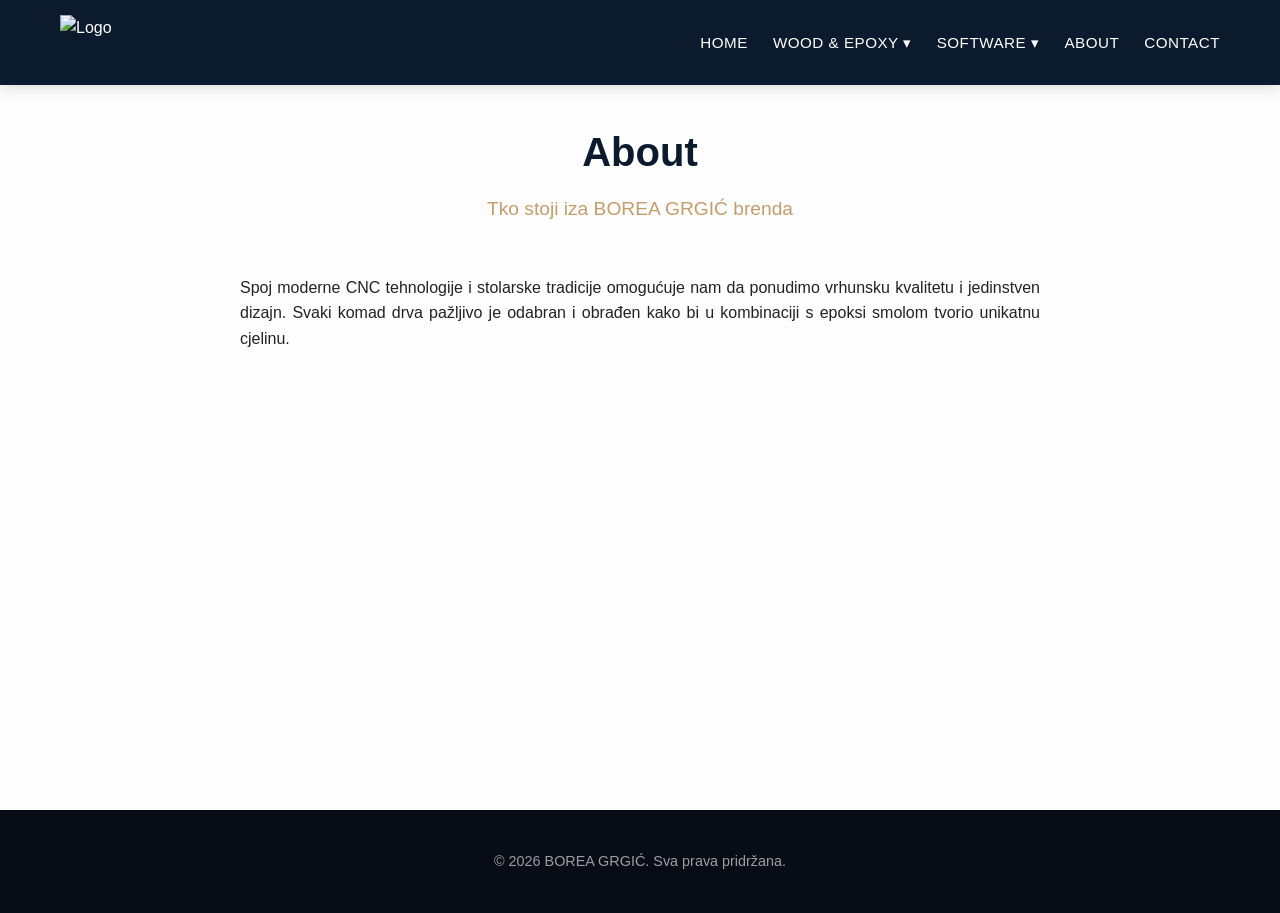
==== about.html @ da2ab9a7 "BoreaGrgicWeb v1.0" ====
<!DOCTYPE html>
<html lang="hr">
<head>
    <meta charset="UTF-8">
    <meta name="viewport" content="width=device-width, initial-scale=1.0">
    <title>BOREA GRGIĆ | O nama</title>
    <link rel="stylesheet" href="css/style.css">
</head>
<body>
    <!-- KOPIRANI HEADER -->
    <header>
        <nav>
            <a href="index.html" class="logo"><img src="assets/logo.png" alt="Logo"></a>
            <div class="menu-toggle" id="mobile-menu-toggle"><span></span><span></span><span></span></div>
            <ul class="nav-links" id="nav-links-menu">
                <li><a href="index.html">HOME</a></li>
                <li><a href="wood-epoxy.html">WOOD & EPOXY ▾</a>
                    <ul class="dropdown-menu">
                        <li><a href="wood-epoxy.html#products">Products</a></li>
                        <li><a href="wood-epoxy.html#gallery">Gallery</a></li>
                        <li><a href="wood-epoxy.html#custom">Custom Orders</a></li>
                    </ul>
                </li>
                <li><a href="software.html">SOFTWARE ▾</a>
                    <ul class="dropdown-menu">
                        <li><a href="software.html">ProbeXYZ.dll</a></li>
                    </ul>
                </li>
                <li><a href="about.html">ABOUT</a></li>
                <li><a href="contact.html">CONTACT</a></li>
            </ul>
        </nav>
    </header>

    <main>
        <div class="page-header">
            <h1>About</h1>
            <h2>Tko stoji iza BOREA GRGIĆ brenda</h2>
        </div>
        <div style="max-width: 800px; margin: 0 auto; text-align: justify;">
            <p>Spoj moderne CNC tehnologije i stolarske tradicije omogućuje nam da ponudimo vrhunsku kvalitetu i jedinstven dizajn. Svaki komad drva pažljivo je odabran i obrađen kako bi u kombinaciji s epoksi smolom tvorio unikatnu cjelinu.</p>
        </div>
    </main>

    <footer><p>&copy; 2026 BOREA GRGIĆ. Sva prava pridržana.</p></footer>
    <script src="js/main.js"></script>
</body>
</html>
---- css/style.css ----
/* --- ZAJEDNIČKI STILOVI & RESET --- */
:root {
    --primary-color: #0c1a2e; /* Duboka plava / epoxy ton */
    --accent-gold: #c39d6b;   /* Topli ton drva / zlato */
    --text-dark: #222222;
    --text-light: #ffffff;
    --bg-light: #fdfdfd;
    --bg-alt: #f7f9fa;
    --font-main: 'Segoe UI', -apple-system, BlinkMacSystemFont, sans-serif;
    --transition: all 0.3s ease;
    --shadow: 0 4px 20px rgba(0, 0, 0, 0.08);
}

* { box-sizing: border-box; margin: 0; padding: 0; }
body {
    font-family: var(--font-main);
    color: var(--text-dark);
    background-color: var(--bg-light);
    line-height: 1.6;
}

a { text-decoration: none; color: inherit; transition: var(--transition); }
ul { list-style: none; }
img { max-width: 100%; display: block; }

/* --- NAVIGACIJA (Zajednička za sve HTML datoteke) --- */
header {
    background: var(--primary-color);
    color: var(--text-light);
    position: fixed;
    top: 0;
    width: 100%;
    z-index: 1000;
    box-shadow: 0 2px 15px rgba(0,0,0,0.15);
}

nav {
    max-width: 1200px;
    margin: 0 auto;
    padding: 15px 20px;
    display: flex;
    justify-content: space-between;
    align-items: center;
}

.logo img { height: 55px; width: auto; }
.nav-links { display: flex; align-items: center; gap: 25px; }
.nav-links > li { position: relative; padding: 10px 0; }
.nav-links a { font-size: 0.95rem; font-weight: 500; letter-spacing: 0.5px; }
.nav-links a:hover, .nav-links li:hover > a { color: var(--accent-gold); }

/* Dropdown */
.dropdown-menu {
    position: absolute;
    top: 100%;
    left: 50%;
    transform: translateX(-50%) translateY(10px);
    background: var(--primary-color);
    min-width: 200px;
    box-shadow: var(--shadow);
    border-radius: 6px;
    padding: 10px 0;
    opacity: 0;
    visibility: hidden;
    transition: var(--transition);
    border-top: 3px solid var(--accent-gold);
}

.dropdown-menu li a { padding: 10px 20px; display: block; font-size: 0.85rem; color: rgba(255, 255, 255, 0.85); }
.dropdown-menu li a:hover { background: rgba(195, 157, 107, 0.15); color: var(--accent-gold); }
.nav-links li:hover .dropdown-menu { opacity: 1; visibility: visible; transform: translateX(-50%) translateY(0); }

/* Mobilni izbornik */
.menu-toggle { display: none; flex-direction: column; gap: 5px; cursor: pointer; }
.menu-toggle span { width: 25px; height: 3px; background-color: var(--text-light); transition: var(--transition); }

/* --- STRUKTURA STRANICA --- */
main { max-width: 1200px; margin: 120px auto 60px auto; padding: 0 20px; min-height: 70vh; }
.page-header { text-align: center; margin-bottom: 50px; }
.page-header h1 { font-size: 2.5rem; color: var(--primary-color); margin-bottom: 10px; }
.page-header h2 { font-size: 1.2rem; color: var(--accent-gold); font-weight: 400; }

/* Grid sustav za asortiman */
.grid-3 { display: grid; grid-template-columns: repeat(auto-fit, minmax(300px, 1fr)); gap: 30px; margin-top: 40px; }
.card { background: var(--bg-alt); padding: 30px; border-radius: 8px; box-shadow: var(--shadow); border-left: 3px solid var(--accent-gold); }
.card h3 { color: var(--primary-color); margin-bottom: 15px; }

/* --- SOFTWARE SPECIFIČNO --- */
.software-layout { display: grid; grid-template-columns: 1.1fr 0.9fr; gap: 50px; align-items: start; }
.main-view { background: #eaeef2; aspect-ratio: 16/10; border-radius: 8px; display: flex; align-items: center; justify-content: center; color: #778899; }
.thumbs-holder { display: grid; grid-template-columns: repeat(3, 1fr); gap: 15px; margin-top: 15px; }
.thumb-box { background: #eaeef2; aspect-ratio: 16/10; border-radius: 4px; display: flex; align-items: center; justify-content: center; font-size: 0.8rem; color: #999; }
.checkout-card { background: var(--bg-alt); padding: 40px; border-radius: 8px; border-top: 4px solid var(--accent-gold); box-shadow: var(--shadow); margin-top: 25px; }
.price-tag { font-size: 2.2rem; font-weight: 700; color: var(--primary-color); margin: 15px 0; }
.btn-stack { display: flex; flex-direction: column; gap: 15px; }

/* Gumbi */
.btn { display: inline-block; padding: 12px 30px; border-radius: 4px; font-weight: 600; text-transform: uppercase; font-size: 0.85rem; text-align: center; cursor: pointer; border: 2px solid transparent; }
.btn-solid { background: var(--primary-color); color: var(--text-light); }
.btn-outline { background: transparent; color: var(--primary-color); border-color: var(--primary-color); }
.btn-hero { border-color: var(--accent-gold); color: var(--accent-gold); border-radius: 30px; margin-top: 20px; }
.btn-hero:hover { background: var(--accent-gold); color: var(--primary-color); }

/* --- FOOTER --- */
footer { background: #060d17; color: rgba(255, 255, 255, 0.6); padding: 40px 20px; text-align: center; font-size: 0.9rem; }

/* --- MOBILNE KOD MODIFIKACIJE --- */
@media (max-width: 768px) {
    .menu-toggle { display: flex; }
    .nav-links { position: absolute; top: 100%; left: 0; right: 0; background: var(--primary-color); flex-direction: column; gap: 0; width: 100%; max-height: 0; overflow: hidden; transition: var(--transition); }
    .nav-links.active { max-height: 400px; }
    .nav-links > li { width: 100%; text-align: center; padding: 15px 0; border-bottom: 1px solid rgba(255,255,255,0.05); }
    .dropdown-menu { position: static; transform: none; opacity: 1; visibility: visible; background: rgba(0, 0, 0, 0.2); display: none; }
    .nav-links li:hover .dropdown-menu { display: block; }
    .software-layout { grid-template-columns: 1fr; }
}
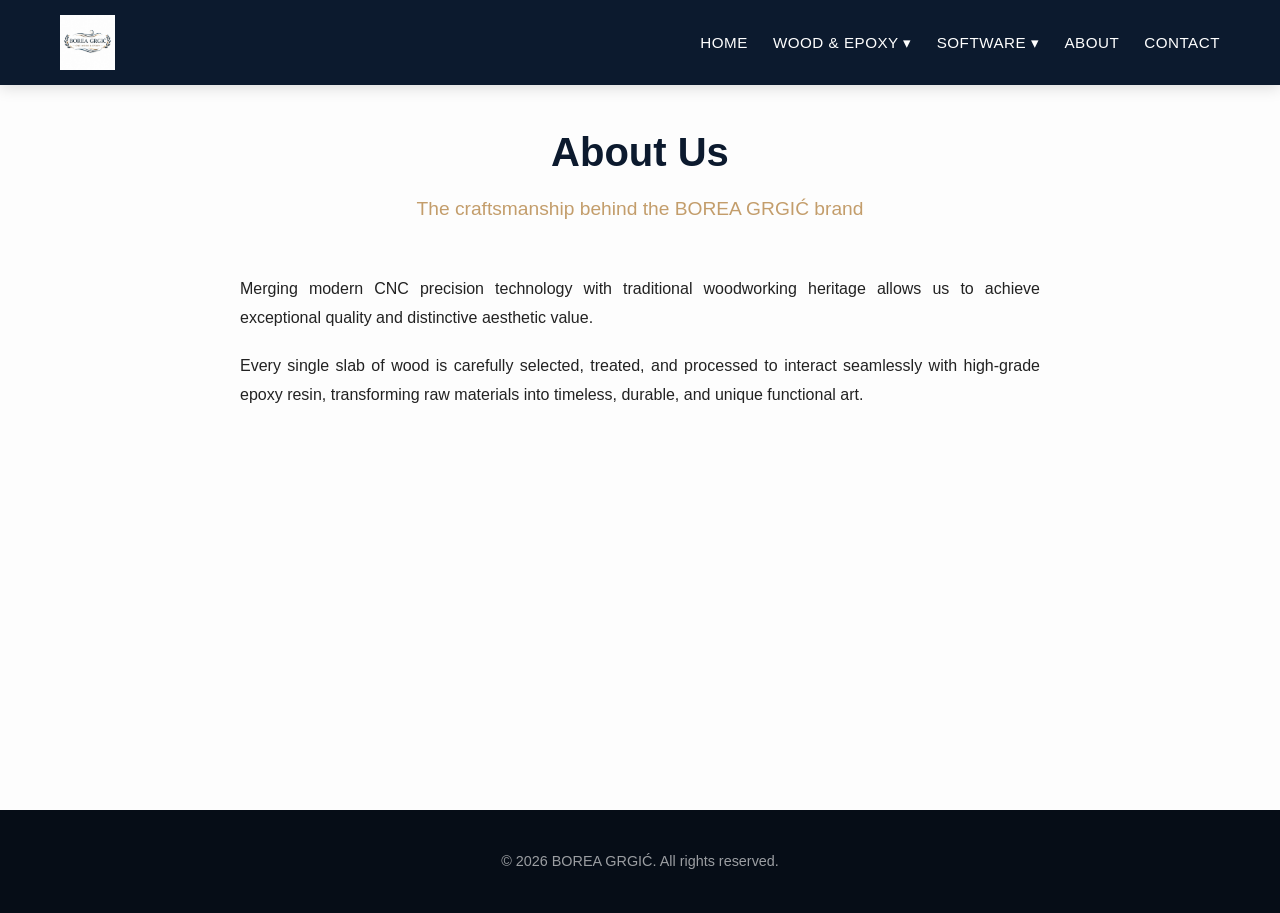
==== commit 46c49289: "v1.005" ====
--- a/about.html
+++ b/about.html
@@ -1,16 +1,16 @@
 <!DOCTYPE html>
-<html lang="hr">
+<html lang="en">
 <head>
     <meta charset="UTF-8">
     <meta name="viewport" content="width=device-width, initial-scale=1.0">
-    <title>BOREA GRGIĆ | O nama</title>
+    <title>BOREA GRGIĆ | About Us</title>
     <link rel="stylesheet" href="css/style.css">
 </head>
 <body>
-    <!-- KOPIRANI HEADER -->
+    <!-- HEADER -->
     <header>
         <nav>
-            <a href="index.html" class="logo"><img src="assets/logo.png" alt="Logo"></a>
+            <a href="index.html" class="logo"><img src="assets/logo.png" alt="Borea Grgić Logo"></a>
             <div class="menu-toggle" id="mobile-menu-toggle"><span></span><span></span><span></span></div>
             <ul class="nav-links" id="nav-links-menu">
                 <li><a href="index.html">HOME</a></li>
@@ -34,15 +34,20 @@
 
     <main>
         <div class="page-header">
-            <h1>About</h1>
-            <h2>Tko stoji iza BOREA GRGIĆ brenda</h2>
+            <h1>About Us</h1>
+            <h2>The craftsmanship behind the BOREA GRGIĆ brand</h2>
         </div>
-        <div style="max-width: 800px; margin: 0 auto; text-align: justify;">
-            <p>Spoj moderne CNC tehnologije i stolarske tradicije omogućuje nam da ponudimo vrhunsku kvalitetu i jedinstven dizajn. Svaki komad drva pažljivo je odabran i obrađen kako bi u kombinaciji s epoksi smolom tvorio unikatnu cjelinu.</p>
+        <div style="max-width: 800px; margin: 0 auto; text-align: justify; line-height: 1.8;">
+            <p style="margin-bottom: 20px;">
+                Merging modern CNC precision technology with traditional woodworking heritage allows us to achieve exceptional quality and distinctive aesthetic value. 
+            </p>
+            <p>
+                Every single slab of wood is carefully selected, treated, and processed to interact seamlessly with high-grade epoxy resin, transforming raw materials into timeless, durable, and unique functional art.
+            </p>
         </div>
     </main>
 
-    <footer><p>&copy; 2026 BOREA GRGIĆ. Sva prava pridržana.</p></footer>
+    <footer><p>&copy; 2026 BOREA GRGIĆ. All rights reserved.</p></footer>
     <script src="js/main.js"></script>
 </body>
 </html>
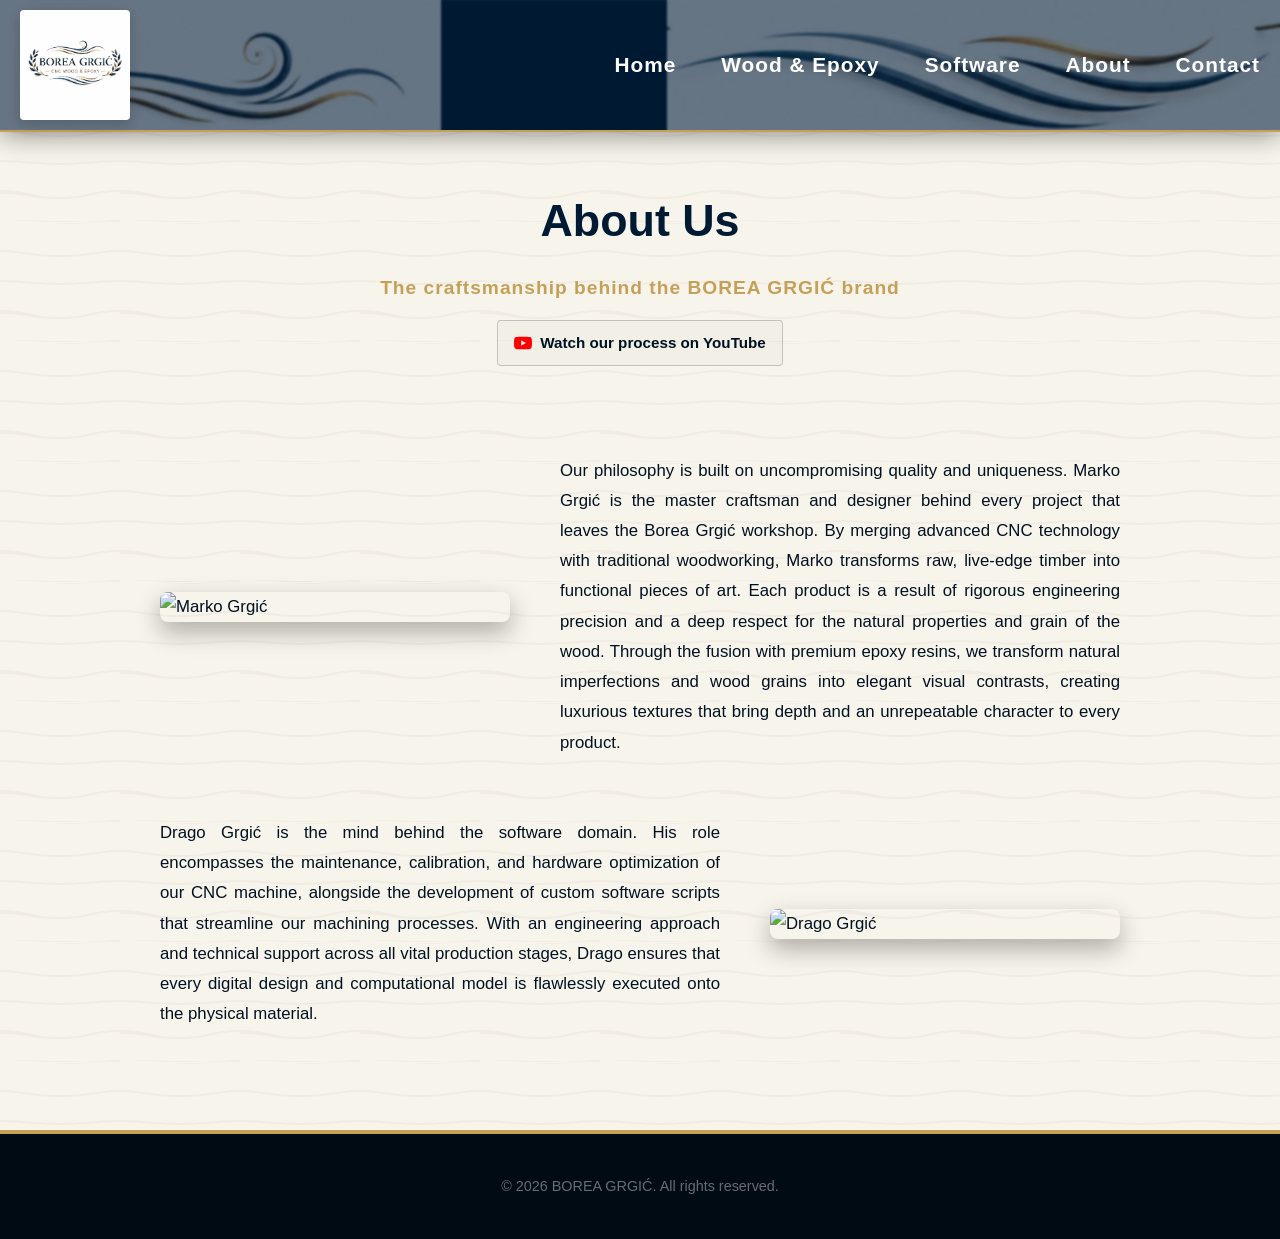
==== commit 2824565d: "Update about.html" ====
--- a/about.html
+++ b/about.html
@@ -1,53 +1,67 @@
 <!DOCTYPE html>
 <html lang="en">
 <head>
-    <meta charset="UTF-8">
-    <meta name="viewport" content="width=device-width, initial-scale=1.0">
-    <title>BOREA GRGIĆ | About Us</title>
-    <link rel="stylesheet" href="css/style.css">
+  <!-- Google tag (gtag.js) -->
+  <script async src="https://www.googletagmanager.com/gtag/js?id=G-9T2H0MJBL7"></script>
+  <script>
+    window.dataLayer = window.dataLayer || [];
+    function gtag() { dataLayer.push(arguments); }
+    gtag('js', new Date());
+
+    gtag('config', 'G-9T2H0MJBL7');
+  </script>
+  <meta charset="UTF-8">
+  <meta name="viewport" content="width=device-width, initial-scale=1.0">
+  <title>BOREA GRGIĆ | About Us</title>
+  <link rel="stylesheet" href="css/style.css">
 </head>
 <body>
-    <!-- HEADER -->
-    <header>
-        <nav>
-            <a href="index.html" class="logo"><img src="assets/logo.png" alt="Borea Grgić Logo"></a>
-            <div class="menu-toggle" id="mobile-menu-toggle"><span></span><span></span><span></span></div>
-            <ul class="nav-links" id="nav-links-menu">
-                <li><a href="index.html">HOME</a></li>
-                <li><a href="wood-epoxy.html">WOOD & EPOXY ▾</a>
-                    <ul class="dropdown-menu">
-                        <li><a href="wood-epoxy.html#products">Products</a></li>
-                        <li><a href="wood-epoxy.html#gallery">Gallery</a></li>
-                        <li><a href="wood-epoxy.html#custom">Custom Orders</a></li>
-                    </ul>
-                </li>
-                <li><a href="software.html">SOFTWARE ▾</a>
-                    <ul class="dropdown-menu">
-                        <li><a href="software.html">ProbeXYZ.dll</a></li>
-                    </ul>
-                </li>
-                <li><a href="about.html">ABOUT</a></li>
-                <li><a href="contact.html">CONTACT</a></li>
-            </ul>
-        </nav>
-    </header>
+  <main>
+    <div class="page-header">
+      <h1>About Us</h1>
+      <h2>The craftsmanship behind the BOREA GRGIĆ brand</h2>
 
-    <main>
-        <div class="page-header">
-            <h1>About Us</h1>
-            <h2>The craftsmanship behind the BOREA GRGIĆ brand</h2>
+      <!-- YouTube Kanal Link -->
+      <div class="youtube-link-holder" style="margin-top: 15px;">
+        <a href="https://www.youtube.com/@Borea_Grgic" target="_blank" rel="noopener" style="display: inline-flex; align-items: center; gap: 8px; color: #001122; font-weight: bold; text-decoration: none; font-size: 0.95rem; border: 1px solid rgba(0, 17, 34, 0.2); padding: 8px 16px; border-radius: 4px; background: rgba(0, 0, 0, 0.02); transition: all 0.2s ease;">
+          <svg width="18" height="18" viewBox="0 0 24 24" fill="#ff0000" style="vertical-align: middle;">
+            <path d="M23.498 6.186a3.016 3.016 0 0 0-2.122-2.136C19.505 3.545 12 3.545 12 3.545s-7.505 0-9.377.505A3.017 3.017 0 0 0 .502 6.186C0 8.07 0 12 0 12s0 3.93.502 5.814a3.016 3.016 0 0 0 2.122 2.136c1.871.505 9.376.505 9.376.505s7.505 0 9.377-.505a3.015 3.015 0 0 0 2.122-2.136C24 15.93 24 12 24 12s0-3.93-.502-5.814zM9.545 15.568V8.432L15.818 12l-6.273 3.568z" />
+          </svg>
+          Watch our process on YouTube
+        </a>
+      </div>
+    </div>
+
+    <div class="about-container">
+      <section class="about-profile">
+        <div class="profile-image">
+          <img src="assets/Marko1.jpg" alt="Marko Grgić">
         </div>
-        <div style="max-width: 800px; margin: 0 auto; text-align: justify; line-height: 1.8;">
-            <p style="margin-bottom: 20px;">
-                Merging modern CNC precision technology with traditional woodworking heritage allows us to achieve exceptional quality and distinctive aesthetic value. 
-            </p>
-            <p>
-                Every single slab of wood is carefully selected, treated, and processed to interact seamlessly with high-grade epoxy resin, transforming raw materials into timeless, durable, and unique functional art.
-            </p>
+        <div class="profile-text">
+          <p>
+            Our philosophy is built on uncompromising quality and uniqueness. Marko Grgić is the master craftsman and designer behind every project that leaves the Borea Grgić workshop. By merging advanced CNC technology with traditional woodworking, Marko transforms raw, live-edge timber into functional pieces of art. Each product is a result of rigorous engineering precision and a deep respect for the natural properties and grain of the wood. Through the fusion with premium epoxy resins, we transform natural imperfections and wood grains into elegant visual contrasts, creating luxurious textures that bring depth and an unrepeatable character to every product.
+          </p>
         </div>
-    </main>
+      </section>
 
-    <footer><p>&copy; 2026 BOREA GRGIĆ. All rights reserved.</p></footer>
-    <script src="js/main.js"></script>
+      <section class="about-profile reversed">
+        <div class="profile-image">
+          <img src="assets/Drago2.png" alt="Drago Grgić">
+        </div>
+        <div class="profile-text">
+          <p>
+            Drago Grgić is the mind behind the software domain.
+            His role encompasses the maintenance, calibration, and hardware optimization of our CNC machine,
+            alongside the development of custom software scripts that streamline our machining processes.
+            With an engineering approach and technical support across all vital production stages,
+            Drago ensures that every digital design and computational model is flawlessly executed onto the physical material.
+          </p>
+        </div>
+      </section>
+    </div>
+  </main>
+  <footer><p>&copy; 2026 BOREA GRGIĆ. All rights reserved.</p></footer>
+  <script src="js/main.js"></script>
+  <script src="js/navigacija.js"></script>
 </body>
 </html>
--- a/css/style.css
+++ b/css/style.css
@@ -1,116 +1,512 @@
-/* --- ZAJEDNIČKI STILOVI & RESET --- */
+/* --- VRIJEDNOSTI I BOJE (Potpuna kontrola nad izolacijom teksta) --- */
 :root {
-    --primary-color: #0c1a2e; /* Duboka plava / epoxy ton */
-    --accent-gold: #c39d6b;   /* Topli ton drva / zlato */
-    --text-dark: #222222;
-    --text-light: #ffffff;
-    --bg-light: #fdfdfd;
-    --bg-alt: #f7f9fa;
-    --font-main: 'Segoe UI', -apple-system, BlinkMacSystemFont, sans-serif;
-    --transition: all 0.3s ease;
-    --shadow: 0 4px 20px rgba(0, 0, 0, 0.08);
-}
-
-* { box-sizing: border-box; margin: 0; padding: 0; }
+  --primary-blue: #001a33; /* Duboka, sjajna modra */
+  --wood-medium-dark: #3a2211; /* Zadržana varijabla radi kompatibilnosti */
+  --accent-gold: #c5a059; /* Elegantna zlatna */
+  --text-dark: #000000; /* Glavna slova na stranici su sada CRNA */
+  --text-light: #ffffff; /* Svijetli tekst za elemente na plavoj podlozi */
+  --transition: all 0.3s ease;
+  --shadow: 0 4px 20px rgba(0, 0, 0, 0.3);
+}
+
+* {
+  box-sizing: border-box;
+  margin: 0;
+  padding: 0;
+}
+
 body {
-    font-family: var(--font-main);
+  font-family: 'Segoe UI', Tahoma, Geneva, Verdana, sans-serif; /* ili tvoj postojeći font */
+  background-color: #f7f5f0; /* tvoja postojeća krem podloga */
+  /* GLOBALNE POSTAVKE ZA TEKST NA SVIM STRANICAMA */
+  color: #001122 !important; /* Tamna plavo-crna boja za maksimalnu čitljivost */
+  font-size: 1.05rem; /* Idealna, ujednačena veličina slova */
+  line-height: 1.8; /* Odličan prored za ugodno čitanje */
+  /* GLAVNA PODLOGA S UZORKOM DRVA (Inline SVG bešavni godovi drva preko blage bež podloge) */
+  background-color: #f7f4eb;
+  background-image: url("data:image/svg+xml,%3Csvg xmlns='http://www.w3.org/2000/svg' width='120' height='120' viewBox='0 0 120 120'%3E%3Cpath d='M0 10c20 0 30 5 60 5s40-5 60-5v2c-20 0-30 5-60 5S20 12 0 12zm0 30c20 0 40 3 60 3s40-3 60-3v2c-20 0-40 3-60 3S20 42 0 42zm0 30c30 0 30 7 60 7s30-7 60-7v2c-30 0-30 7-60 7S30 74 0 74zm0 30c15 0 35 2 60 2s45-2 60-2v2c-15 0-35 2-60 2s45-2 60-2z' fill='%233a2211' fill-opacity='0.035'/%3E%3C/svg%3E");
+}
+
+h1, h2, h3, h4 {
+  color: #001122; /* Ista tamna boja za sve naslove na webu */
+}
+
+.gallery-holder .main-view img {
+  width: 100%;
+  height: auto;
+  border-radius: 6px;
+  box-shadow: 0 4px 15px rgba(0,0,0,0.1);
+}
+
+.thumbs-holder {
+  display: flex;
+  gap: 10px;
+  margin-top: 10px;
+}
+
+.thumb-box {
+  flex: 1;
+  cursor: pointer;
+  border: 2px solid transparent;
+  border-radius: 4px;
+  overflow: hidden;
+  transition: border-color 0.2s;
+}
+
+  .thumb-box:hover {
+    border-color: #001122; /* Tvoja tamna boja iz body-ja označava fokus */
+  }
+
+  .thumb-box img {
+    width: 100%;
+    height: auto;
+    display: block;
+    object-fit: cover;
+  }
+
+
+a {
+  text-decoration: none;
+  color: inherit;
+  transition: var(--transition);
+}
+
+ul {
+  list-style: none;
+}
+
+img {
+  max-width: 100%;
+  display: block;
+}
+
+/* --- NAVIGACIJSKA TRAKA S "POSIJANIM" VALOVIMA IZ LOGOTIPA ---- */
+header {
+  position: fixed;
+  top: 0;
+  width: 100%;
+  z-index: 1000;
+  /* Osnovna tamno plava podloga */
+  background-color: var(--primary-blue);
+  /* Ovdje "sijemo" elemente iz logotipa: wave_top s lijeve strane, wave_bottom s desne strane */
+  background-image: url('../assets/wave_top.png'), url('../assets/wave_bottom.png');
+  background-position: left center, right center;
+  background-repeat: no-repeat, no-repeat;
+  background-size: contain, contain; /* Prilagođava se visini navigacije */
+
+  border-bottom: 2px solid var(--accent-gold);
+  box-shadow: 0 4px 25px rgba(0, 0, 0, 0.4), inset 0 1px 0 rgba(255, 255, 255, 0.1);
+}
+
+nav {
+  max-width: 1300px;
+  margin: 0 auto;
+  padding: 10px 20px;
+  display: flex;
+  justify-content: space-between;
+  align-items: center;
+  /* Lagani poluprozirni sloj da tekst preko posijanih valova ostane čitljiv */
+  background: rgba(0, 26, 51, 0.6);
+  backdrop-filter: blur(1px);
+}
+
+.logo img {
+  height: 110px;
+  width: auto;
+  border-radius: 4px;
+  box-shadow: 0 4px 15px rgba(0,0,0,0.2);
+}
+
+/* Izolirani linkovi unutar navigacije kako se ne bi miješali s crnim slovima body-ja */
+.nav-links {
+  display: flex;
+  align-items: center;
+  gap: 45px;
+}
+
+  .nav-links > li {
+    position: relative;
+    padding: 15px 0;
+  }
+
+  .nav-links a {
+    font-size: 1.3rem; /* Povećano s 0.95rem radi bolje uočljivosti */
+    font-weight: 600;
+    letter-spacing: 1px;
+    color: var(--text-light) !important;
+    white-space: nowrap;
+  }
+
+    .nav-links a:hover, .nav-links li:hover > a {
+      color: var(--accent-gold) !important;
+    }
+
+/* Dropdown izbornik - NETAKNUTA ORIGINALNA STRUKTURA I POZICIJA */
+.dropdown-menu {
+  position: absolute;
+  top: 100%;
+  left: 50%;
+  transform: translateX(-50%) translateY(10px);
+  background: #001122;
+  min-width: 200px;
+  box-shadow: 0 8px 30px rgba(0,0,0,0.5);
+  border-radius: 6px;
+  padding: 10px 0;
+  opacity: 0;
+  visibility: hidden;
+  transition: var(--transition);
+  border-top: 3px solid var(--accent-gold);
+}
+
+  .dropdown-menu li a {
+    padding: 10px 20px;
+    display: block;
+    font-size: 0.85rem;
+    color: rgba(255, 255, 255, 0.9) !important;
+    white-space: nowrap; /* SPREČAVA PRELAMANJE UNUTAR DROPDOWNA */
+  }
+
+    .dropdown-menu li a:hover {
+      background: rgba(197, 160, 89, 0.2);
+      color: var(--accent-gold) !important;
+    }
+
+.nav-links li:hover .dropdown-menu {
+  opacity: 1;
+  visibility: visible;
+  transform: translateX(-50%) translateY(0);
+}
+
+/* Mobilni hamburger */
+.menu-toggle {
+  display: none;
+  flex-direction: column;
+  gap: 5px;
+  cursor: pointer;
+}
+
+  .menu-toggle span {
+    width: 25px;
+    height: 3px;
+    background-color: var(--text-light);
+    transition: var(--transition);
+  }
+
+/* --- STRUKTURA SADRŽAJA --- */
+main {
+  max-width: 1200px;
+  margin: 180px auto 60px auto;
+  padding: 0 20px;
+  min-height: 70vh;
+}
+
+.page-header {
+  text-align: center;
+  margin-bottom: 50px;
+}
+
+  .page-header h1 {
+    font-size: 2.8rem;
+    color: var(--primary-blue);
+    margin-bottom: 10px;
+    font-weight: 700;
+    text-shadow: none;
+  }
+  /* Prebačeno u plavu radi čitljivosti na čistom drvu */
+  .page-header h2 {
+    font-size: 1.2rem;
+    color: var(--accent-gold);
+    font-weight: 600;
+    letter-spacing: 1px;
+  }
+
+.grid-3 {
+  display: grid;
+  grid-template-columns: repeat(auto-fit, minmax(300px, 1fr));
+  gap: 30px;
+  margin-top: 40px;
+}
+
+.card {
+  background: rgba(255, 255, 255, 0.85);
+  backdrop-filter: blur(4px);
+  padding: 30px;
+  border-radius: 8px;
+  box-shadow: var(--shadow);
+  border-top: 4px solid var(--accent-gold);
+  border-left: 1px solid rgba(0,0,0,0.05);
+}
+
+  .card h3 {
+    color: var(--accent-gold);
+    margin-bottom: 15px;
+  }
+
+  .card p {
     color: var(--text-dark);
-    background-color: var(--bg-light);
-    line-height: 1.6;
-}
-
-a { text-decoration: none; color: inherit; transition: var(--transition); }
-ul { list-style: none; }
-img { max-width: 100%; display: block; }
-
-/* --- NAVIGACIJA (Zajednička za sve HTML datoteke) --- */
-header {
-    background: var(--primary-color);
+  }
+/* Osiguran crni tekst u karticama */
+
+/* Software Stranica Layout */
+.software-layout {
+  display: grid;
+  grid-template-columns: 1.1fr 0.9fr;
+  gap: 50px;
+  align-items: start;
+}
+
+.main-view {
+  background: rgba(255, 255, 255, 0.7);
+  aspect-ratio: 16/10;
+  border-radius: 8px;
+  display: flex;
+  align-items: center;
+  justify-content: center;
+  color: var(--text-dark);
+  border: 1px dashed var(--accent-gold);
+}
+
+.thumbs-holder {
+  display: grid;
+  grid-template-columns: repeat(3, 1fr);
+  gap: 15px;
+  margin-top: 15px;
+}
+
+.thumb-box {
+  background: rgba(255, 255, 255, 0.7);
+  aspect-ratio: 16/10;
+  border-radius: 4px;
+  display: flex;
+  align-items: center;
+  justify-content: center;
+  font-size: 0.8rem;
+  color: var(--text-dark);
+}
+
+.checkout-card {
+  background: linear-gradient(180deg, #00264d 0%, #001122 100%);
+  color: var(--text-light);
+  padding: 40px;
+  border-radius: 8px;
+  border-top: 4px solid var(--accent-gold);
+  box-shadow: 0 10px 30px rgba(0,0,0,0.3);
+  margin-top: 25px;
+  border: 1px solid rgba(255,255,255,0.1);
+}
+
+  .checkout-card h3 {
     color: var(--text-light);
-    position: fixed;
-    top: 0;
+  }
+
+.price-tag {
+  font-size: 2.5rem;
+  font-weight: 700;
+  color: var(--accent-gold);
+  margin: 15px 0;
+}
+
+.btn-stack {
+  display: flex;
+  flex-direction: column;
+  gap: 15px;
+}
+
+/* Gumbi */
+.btn {
+  display: inline-block;
+  padding: 12px 30px;
+  border-radius: 4px;
+  font-weight: 700;
+  text-transform: uppercase;
+  font-size: 0.85rem;
+  text-align: center;
+  cursor: pointer;
+  border: 2px solid transparent;
+}
+
+.btn-solid {
+  background: var(--accent-gold);
+  color: #000;
+}
+
+  .btn-solid:hover {
+    background: #ffe07d;
+  }
+
+.btn-outline {
+  background: transparent;
+  color: var(--text-light);
+  border-color: var(--text-light);
+}
+
+  .btn-outline:hover {
+    background: var(--text-light);
+    color: var(--primary-blue);
+  }
+
+.btn-hero {
+  border-color: var(--accent-gold);
+  color: var(--accent-gold);
+  border-radius: 30px;
+  margin-top: 20px;
+}
+
+  .btn-hero:hover {
+    background: var(--accent-gold);
+    color: #000;
+  }
+
+footer {
+  background: #000b14;
+  color: rgba(255, 255, 255, 0.4);
+  padding: 40px 20px;
+  text-align: center;
+  font-size: 0.9rem;
+  border-top: 4px solid var(--accent-gold);
+}
+
+/* --- ABOUT PAGE STYLOVI (PC ŠIRINA) --- */
+.about-container {
+  max-width: 1000px;
+  margin: 0 auto;
+  padding: 40px 20px;
+  display: flex;
+  flex-direction: column;
+  gap: 60px; /* Razmak između dvije sekcije */
+}
+
+.about-profile {
+  display: flex;
+  align-items: center;
+  gap: 50px; /* Razmak između slike i teksta */
+}
+
+  /* Cik-cak efekt za PC: svaka druga sekcija okreće mjesta slici i tekstu */
+  .about-profile.reversed {
+    flex-direction: row-reverse;
+  }
+
+.profile-image {
+  flex: 0 0 350px; /* Fiksna širina za sliku na PC-ju */
+}
+
+  .profile-image img {
     width: 100%;
-    z-index: 1000;
-    box-shadow: 0 2px 15px rgba(0,0,0,0.15);
-}
-
-nav {
-    max-width: 1200px;
-    margin: 0 auto;
-    padding: 15px 20px;
+    height: auto;
+    border-radius: 8px; /* Blago zaobljeni rubovi za moderniji izgled */
+    box-shadow: 0 10px 25px rgba(0, 0, 0, 0.3); /* Elegantna sjena */
+    object-fit: cover;
+  }
+
+.profile-text {
+  flex: 1;
+}
+
+  .profile-text p {
+    text-align: justify;
+    line-height: 1.8;
+    margin: 0;
+  }
+
+/* ==========================================
+   RESPONZIVNOST & MOBILNI MENI (ZAMIJENI OD OVDJE DO KRAJA DATOTEKE)
+   ========================================== */
+@media (max-width: 768px) {
+  .menu-toggle {
     display: flex;
-    justify-content: space-between;
-    align-items: center;
-}
-
-.logo img { height: 55px; width: auto; }
-.nav-links { display: flex; align-items: center; gap: 25px; }
-.nav-links > li { position: relative; padding: 10px 0; }
-.nav-links a { font-size: 0.95rem; font-weight: 500; letter-spacing: 0.5px; }
-.nav-links a:hover, .nav-links li:hover > a { color: var(--accent-gold); }
-
-/* Dropdown */
-.dropdown-menu {
+  }
+
+  .nav-links {
     position: absolute;
     top: 100%;
-    left: 50%;
-    transform: translateX(-50%) translateY(10px);
-    background: var(--primary-color);
-    min-width: 200px;
-    box-shadow: var(--shadow);
-    border-radius: 6px;
-    padding: 10px 0;
-    opacity: 0;
-    visibility: hidden;
+    left: 0;
+    right: 0;
+    background: #001122;
+    flex-direction: column;
+    gap: 0;
+    width: 100%;
+    max-height: 0;
+    overflow: hidden;
     transition: var(--transition);
-    border-top: 3px solid var(--accent-gold);
-}
-
-.dropdown-menu li a { padding: 10px 20px; display: block; font-size: 0.85rem; color: rgba(255, 255, 255, 0.85); }
-.dropdown-menu li a:hover { background: rgba(195, 157, 107, 0.15); color: var(--accent-gold); }
-.nav-links li:hover .dropdown-menu { opacity: 1; visibility: visible; transform: translateX(-50%) translateY(0); }
-
-/* Mobilni izbornik */
-.menu-toggle { display: none; flex-direction: column; gap: 5px; cursor: pointer; }
-.menu-toggle span { width: 25px; height: 3px; background-color: var(--text-light); transition: var(--transition); }
-
-/* --- STRUKTURA STRANICA --- */
-main { max-width: 1200px; margin: 120px auto 60px auto; padding: 0 20px; min-height: 70vh; }
-.page-header { text-align: center; margin-bottom: 50px; }
-.page-header h1 { font-size: 2.5rem; color: var(--primary-color); margin-bottom: 10px; }
-.page-header h2 { font-size: 1.2rem; color: var(--accent-gold); font-weight: 400; }
-
-/* Grid sustav za asortiman */
-.grid-3 { display: grid; grid-template-columns: repeat(auto-fit, minmax(300px, 1fr)); gap: 30px; margin-top: 40px; }
-.card { background: var(--bg-alt); padding: 30px; border-radius: 8px; box-shadow: var(--shadow); border-left: 3px solid var(--accent-gold); }
-.card h3 { color: var(--primary-color); margin-bottom: 15px; }
-
-/* --- SOFTWARE SPECIFIČNO --- */
-.software-layout { display: grid; grid-template-columns: 1.1fr 0.9fr; gap: 50px; align-items: start; }
-.main-view { background: #eaeef2; aspect-ratio: 16/10; border-radius: 8px; display: flex; align-items: center; justify-content: center; color: #778899; }
-.thumbs-holder { display: grid; grid-template-columns: repeat(3, 1fr); gap: 15px; margin-top: 15px; }
-.thumb-box { background: #eaeef2; aspect-ratio: 16/10; border-radius: 4px; display: flex; align-items: center; justify-content: center; font-size: 0.8rem; color: #999; }
-.checkout-card { background: var(--bg-alt); padding: 40px; border-radius: 8px; border-top: 4px solid var(--accent-gold); box-shadow: var(--shadow); margin-top: 25px; }
-.price-tag { font-size: 2.2rem; font-weight: 700; color: var(--primary-color); margin: 15px 0; }
-.btn-stack { display: flex; flex-direction: column; gap: 15px; }
-
-/* Gumbi */
-.btn { display: inline-block; padding: 12px 30px; border-radius: 4px; font-weight: 600; text-transform: uppercase; font-size: 0.85rem; text-align: center; cursor: pointer; border: 2px solid transparent; }
-.btn-solid { background: var(--primary-color); color: var(--text-light); }
-.btn-outline { background: transparent; color: var(--primary-color); border-color: var(--primary-color); }
-.btn-hero { border-color: var(--accent-gold); color: var(--accent-gold); border-radius: 30px; margin-top: 20px; }
-.btn-hero:hover { background: var(--accent-gold); color: var(--primary-color); }
-
-/* --- FOOTER --- */
-footer { background: #060d17; color: rgba(255, 255, 255, 0.6); padding: 40px 20px; text-align: center; font-size: 0.9rem; }
-
-/* --- MOBILNE KOD MODIFIKACIJE --- */
-@media (max-width: 768px) {
-    .menu-toggle { display: flex; }
-    .nav-links { position: absolute; top: 100%; left: 0; right: 0; background: var(--primary-color); flex-direction: column; gap: 0; width: 100%; max-height: 0; overflow: hidden; transition: var(--transition); }
-    .nav-links.active { max-height: 400px; }
-    .nav-links > li { width: 100%; text-align: center; padding: 15px 0; border-bottom: 1px solid rgba(255,255,255,0.05); }
-    .dropdown-menu { position: static; transform: none; opacity: 1; visibility: visible; background: rgba(0, 0, 0, 0.2); display: none; }
-    .nav-links li:hover .dropdown-menu { display: block; }
-    .software-layout { grid-template-columns: 1fr; }
-}+  }
+
+    .nav-links.active {
+      max-height: none !important; /* Omogućuje meniju da se otvori do kraja */
+    }
+
+    .nav-links > li {
+      width: 100%;
+      text-align: left; /* Prebačeno na lijevo radi ljepše strukture s podmenijem */
+      padding: 10px 20px;
+      border-bottom: 1px solid rgba(255,255,255,0.05);
+    }
+
+  /* POPRAVLJEN MOBILNI PODIZBORNIK: Trajno vidljiv unutar otvorenog hamburgera  */
+  .dropdown-menu {
+    position: static;
+    transform: none;
+    opacity: 1;
+    visibility: visible;
+    background: rgba(0, 0, 0, 0.25) !important; /* Diskretno tamnija podloga */
+    display: block !important; /* Forsiramo prikaz na mobitelu jer nema hovera */
+    width: 100%;
+    box-shadow: none;
+    border-top: none;
+    border-left: 3px solid var(--accent-gold); /* Jasna zlatna okomita crta vodilica */
+    margin-top: 8px;
+    margin-bottom: 5px;
+    padding: 5px 0 5px 15px; /* Uvlačenje udesno za jasnu hijerarhiju */
+    border-radius: 0;
+  }
+
+    .dropdown-menu li {
+      width: 100%;
+    }
+
+  /* Ovdje smo dodali .nav-links a za kontrolu veličine glavnog menija na mobitelu */
+  .nav-links a {
+    font-size: 1.0rem !important; /* Veći font za glavne mobilne linkove */
+  }
+
+  .dropdown-menu li a {
+    padding: 8px 25px 8px 20px;
+    text-align: left;
+    white-space: nowrap;
+    font-size: 0.85rem !important; /* Možeš usput definirati i malo manji font za podizbornik da se vidi razlika */
+  }
+
+  .software-layout {
+    grid-template-columns: 1fr;
+  }
+
+  .logo img {
+    height: 75px;
+  }
+
+  main {
+    margin-top: 130px;
+  }
+  
+  /* MOBILNI STYLOVI ZA ABOUT STRANICU */
+  .about-profile, .about-profile.reversed {
+    flex-direction: column; /* Slaže sliku pa tekst jedno ispod drugog */
+    gap: 25px;
+    text-align: center;
+  }
+
+  .profile-image {
+    flex: 0 0 auto;
+    width: 80%; /* Slika zauzima 80% širine mobilnog ekrana */
+    max-width: 300px;
+    margin: 0 auto;
+  }
+
+  .profile-text p {
+    text-align: left; /* Na mobitelu je opravdano poravnanje (justify) često ružno, 'left' je čitljivije */
+    font-size: 1rem;
+  }
+  section[id] {
+    scroll-margin-top: 280px;
+  }
+}
